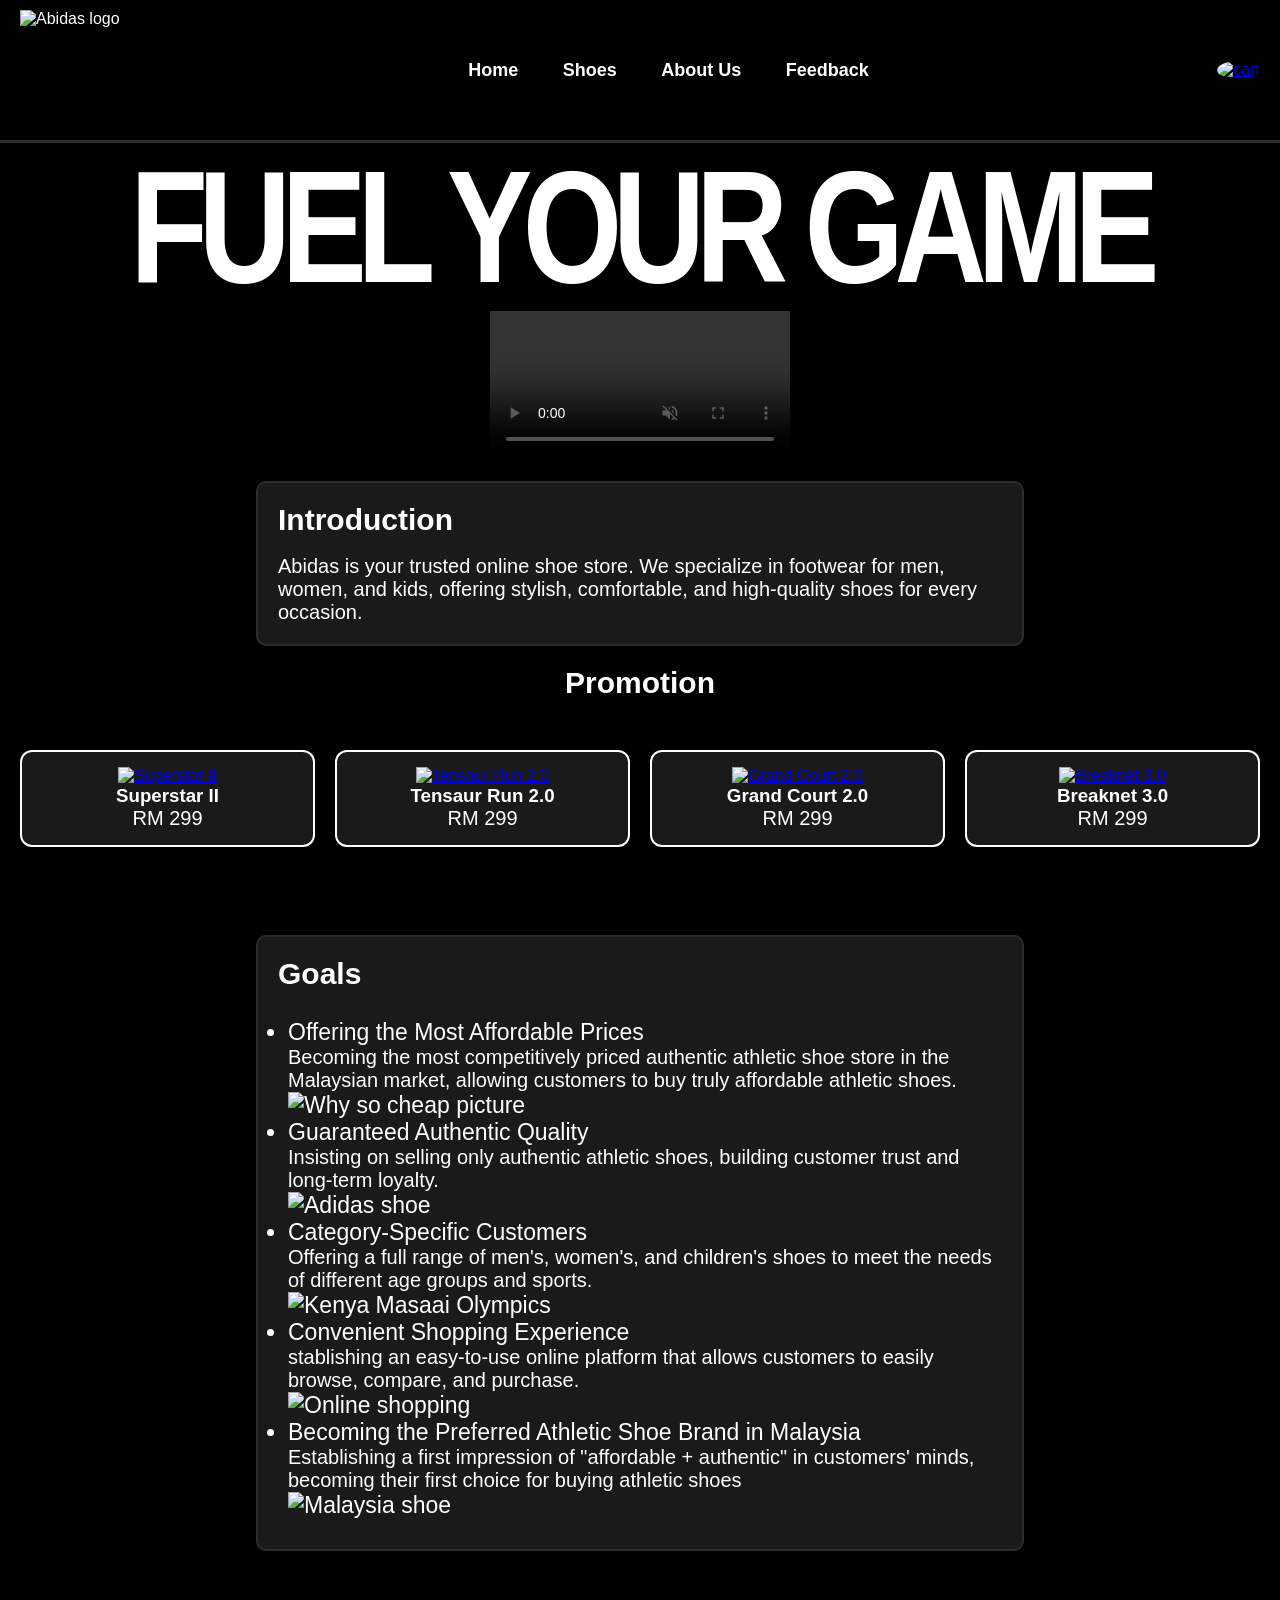
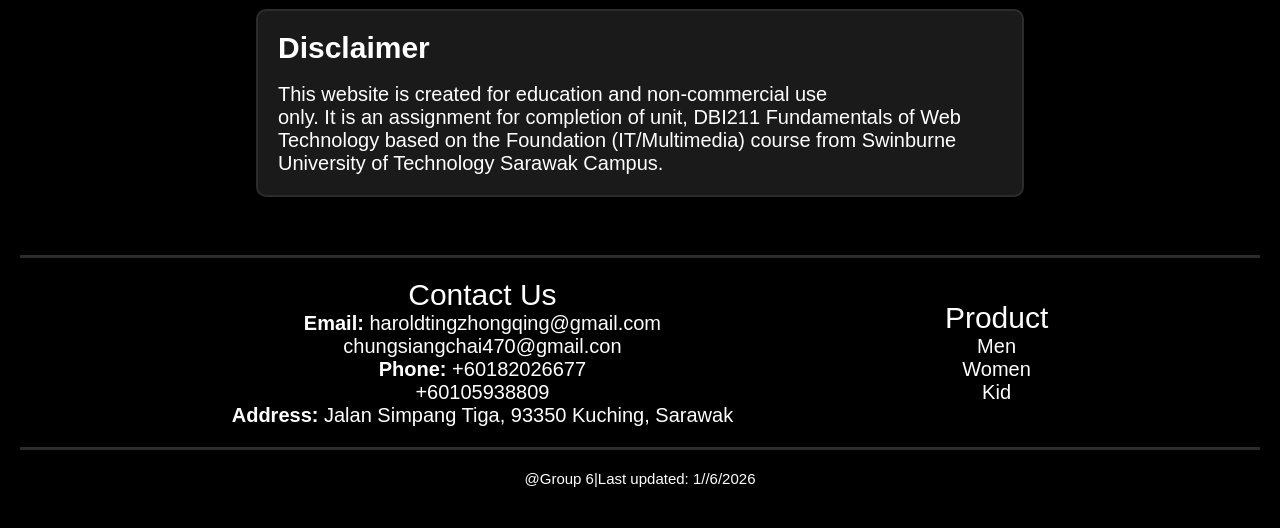
==== index.html @ 5538f869 "Add files via upload" ====
<!DOCTYPE html>
<html lang="en">
<head>
	<meta charset="utf-8">
	<meta name="author" content="Torres Zhao Ning CHAN，Siang Chai CHUNG">
	<meta name="description" content="Online shoe retailers specializing in other sports brands.">
	<meta name="keywords" content="Abidas, Men, Women, Kids, high-quality, authentic, most competitively priced">
	<link rel="stylesheet" type="text/css" href="style.css">
	<title>Abidas Shoes</title>
</head>

<body>
	<header>
		<img src="images/Abidas.png" alt="Abidas logo">
		<nav class="menu">
			<ul>
				<li><a href="index.html">Home</a></li>
				<li class="dropdown">
					<a href="#"> Shoes </a>

					<ul class="dropdown-menu">
						<li><a href="men.html">Men</a></li>
						<li><a href="women.html">Women</a></li>
						<li><a href="kid.html">Kids</a></li>
					</ul>
				</li>
				<li><a href="about.html">About Us</a></li>
				<li><a href="feedback.html">Feedback</a></li>
				
			</ul>
		</nav>

		<a href="AddToCart.html">
			<img src="images/Add_to_cart.jpg" alt="cart" class="AddToCart_image">
		</a>
	</header>

	<article>
		<hr>
		<h1 class="slogan">FUEL YOUR GAME</h1>

		<video class="homepage_video" controls autoplay muted loop>
			<source src="Abidas.mp4" type="video/mp4">
		</video>

		<div class="Introduction">
			<h2 class="introduction">Introduction</h2>

			<br>

			<p class="introduction_content">Abidas is your trusted online shoe store. We specialize in footwear for men, women, and kids, offering stylish, comfortable, and high-quality shoes for every occasion.</p>
		</div>
		
		<h2 class="promotion">Promotion</h2>

		<div class="Promotion_wrapper">
			<div class="Promotion">
				<a href="men.html">
					<img src="images/shoes1.jpeg" alt="Superstar II" class="shoes1">
				</a>
				<h3>Superstar II</h3>
				<p class="promotion_content">RM 299</p>
			</div>
				
			<div class="Promotion">
				<a href="kid.html">
					<img src="images/kid_shoes1.jpeg" alt="Tensaur Run 2.0" class="kid_shoes1">
				</a>
				<h3>Tensaur Run 2.0</h3>
				<p class="promotion_content">RM 299</p>	
			</div>
				
			<div class="Promotion">
				<a href="women.html">
					<img src="images/women_shoes1.jpeg" alt="Grand Court 2.0" class="women_shoes1">
				</a>
				<h3>Grand Court 2.0</h3>
				<p class="promotion_content">RM 299</p>
			</div>

			<div class="Promotion">
				<a href="kid.html">
					<img src="images/kid_shoes4.jpeg" alt="Breaknet 3.0" class="kid_shoes4">
				</a>
				<h3>Breaknet 3.0</h3>
				<p class="promotion_content">RM 299</p>		
			</div>
		</div>

	    <br>

	    <div class="Goals">
	   	    <h2 class="goals">Goals</h2>

	   	    <br>

			<ul class="goals_content">
		    	<li>Offering the Most Affordable Prices
		    		<p>
		    			Becoming the most competitively priced authentic athletic shoe store in the Malaysian market, allowing customers to buy truly affordable athletic shoes.
		    		</p>
		    		<img src="images/Why_so_cheap.png" alt="Why so cheap picture" class="goals_images">
		    	</li>

			    <li>Guaranteed Authentic Quality
			    	<p>
			    		Insisting on selling only authentic athletic shoes, building customer trust and long-term loyalty.
			    	</p>
			    	<img src="images/Adi_evo.jpg" alt="Adidas shoe" class="goals_images_adi">
			    </li>

			   	<li>Category-Specific Customers
			   		<p>
			   			Offering a full range of men's, women's, and children's shoes to meet the needs of different age groups and sports.
			   		</p>
			   		<img src="images/Kenya_Maasai_Olympics.png" alt="Kenya Masaai Olympics" class="goals_images">
			   	</li>
			   	
		    	<li>Convenient Shopping Experience
			    	<p>
			    		stablishing an easy-to-use online platform that allows customers to easily browse, compare, and purchase.
			    	</p>
			    	<img src="images/Online_shopping.jpg" alt="Online shopping" class="goals_images">
			    </li>

			   	<li>Becoming the Preferred Athletic Shoe Brand in Malaysia
			   		<p>
			   			Establishing a first impression of "affordable + authentic" in customers' minds, becoming their first choice for buying athletic shoes
			   		</p>
			   		<img src="images/Malaysia_shoe.jpg" alt="Malaysia shoe" class="goals_images">
			   	</li>
			</ul>
	    </div>

		<br>

		<div class="Disclaimer">
			<h2 class="disclaimer">Disclaimer</h2>
			<br>
		    <p class="disclaimer_content">
		    	This website is created for education and non-commercial use <br>
				only. It is an assignment for completion of unit, DBI211 Fundamentals of Web <br>
				Technology based on the Foundation (IT/Multimedia) course from Swinburne <br>
				University of Technology Sarawak Campus.
			</p>
		</div>

		<br>

	</article>

	<footer>
		<hr>
		<div class="footer_top">
			<div class="Contact_us">
				<p class="contact_us">Contact Us</p>
		        <p class="contact_us_content">
		        	<strong>Email: </strong> haroldtingzhongqing@gmail.com<br>
		        	chungsiangchai470@gmail.con<br>
			        <strong>Phone: </strong> +60182026677<br>
			        +60105938809<br>
			        <strong>Address: </strong> Jalan Simpang Tiga, 93350 Kuching, Sarawak
			    </p>
			</div>
		
			<div class="Product">
				<p class="product">Product</p>
				<ul class="product_content">
					<li><a href="men.html">Men</a></li>
					<li><a href="women.html">Women</a></li>
					<li><a href="kid.html">Kid</a></li>
				</ul>
			</div>
		</div>
		
		<hr>

		<div class="footer_bottom">
			<a href="about.html" class="copyright">@Group 6|Last updated: 1//6/2026</a>
		</div>
	</footer>
</body>


</html>
---- style.css ----
* {
  margin: 0;
  padding: 0;
  box-sizing: border-box;
  font-family: "Arial Black", Gadget, sans-serif;
}

html, body {
	height: 100%;
	margin: 0;
}

body {
  display: flex;
  flex-direction: column;
}

article {
  flex: 1;
}

footer {
  margin-top: auto;
  background-color: black;
  color: white;
  text-align: center;
  padding: 20px;
}

header {
  display: flex;
  align-items: center;
  justify-content: space-between;
  background-color: black;
  padding: 10px 20px;
}

header img {
  height: 120px;
}

.menu ul {
  list-style: none;
  margin: 0;
  padding: 0;
}

.menu li {
  display: inline-block;
  margin: 0 20px;
}

.menu a {
  text-decoration: none;
  color: white;
  font-weight: bold;
  font-size: 18px;
}

.menu a:hover, .Product a:hover {
	text-decoration: underline;
}

article, footer {
	color: white;
	background-color: black;
}

.slogan, .about_us {
	width: 100%;
	text-align: left;
	transform: scaleX(0.8);
	letter-spacing: -12px;
	color: white;
	font-size: 160px;
	padding: 20px 0;
	line-height: 0.8;
	text-align: center;
}

.homepage_video {
	max-width: 100%;
	height: auto;
	display: block;
 	margin: 0 auto;
}

.Introduction, .Goals, .Disclaimer, .Torres, .Chung, .Promotion, .cart-item, .empty-item, .purchase-item {
	border: 2px solid #2c2c2c;
  border-radius: 10px;
  background-color: #1a1a1a;
  padding: 20px;
  margin: 20px auto;
  width: 60%;
}

.Torres, .Chung {
	width: 50%;
	text-align: center;
}

.introduction, .goals, .disclaimer, .contact_us, .product, .promotion, .cart, legend {
	font-size: 30px;
}

.promotion, .cart {
	text-align: center;
}

.goals_content li {
	font-size: 23px;
}

.introduction_content, .goals_content p, .disclaimer_content, .About_Us_content, .contact_us_content, .product_content a, .promotion_content {
	font-size: 20px;
	font-family: Arial, sans-serif;
}

.goals_images {
	height: 170px;
}

.goals_images.adi {
	height: 200px;
}

.Torres img, .Chung img {
	height: 250px;
}

.goals_content {
	padding: 10px;
}

.footer_top {
	display: flex;
	align-items: center;
  justify-content: space-evenly;
  padding: 20px 0;
}

.Contact_us, .Product {
	text-align: center;
}

.product_content a {
	text-decoration: none;
	color: white;
}

.product_content {
	list-style: none;
}

hr {
	border: none;
	height: 3px;
	background-color: #2c2c2c;
}

.footer_bottom {
	text-align: center;
  	padding: 20px 0;
}

.copyright {
	text-decoration: none;
	color: white;
	font-size: 15px;
}

.Promotion {
	margin: 30px auto;
	border-collapse: separate;
	border-spacing: 20px;
	text-align: center;
	border: 2px solid white;
	border-radius: 12px;
	padding: 15px;
	width: 400px;
	text-align: center;
}

.Promotion_wrapper {
	display: flex;
	gap: 20px;
	overflow-x:auto;
	padding:20px;
	scroll-snap-type:x mandatory;
}

.shoes1 {
	width:90% ;
}

.dropdown {
	position: relative;
	display:inline-block;
}

.dropdown-menu {
	display: none;
	position: absolute;
	top:100%;
	left:0;
	background-color: black;
	min-width:150px;
	padding:10px;
	border:1px solid white;
	border-radius:6px;
	z-index: 1000;
}

.dropdown:hover .dropdown-menu {
	display: block;
}

.dropdown-menu:hover {
	display: block;
}

.dropdown-menu li {
	margin: 5px 0 ;
}

.dropdown-menu a {
	color:white;
	text-decoration:none;
	display: block;
	padding: 8px;
	transition: 0.2s;
}

.dropdown-menu a:hover {
	background-color: whitesmoke;
	color: black;
}

body {
	background-color: black;
	color: white;
}

.AddToCart, .remove-button {
	padding: 10px 15px;
	margin: 10px;
	height:60px;
	width:100px;
	color:white;
	cursor:pointer;
	transition:0.3s;
	background-color:black;
	border-radius:100px;
}

.purchase-button, .submit-button {
	display: block;
	margin: 20px auto;
	padding: 10px 15px;
	height:120px;
	width:250px;
	color:white;
	background-color: #2c2c2c;
	cursor:pointer;
	transition:0.3s;
	border-radius:100px;
	font-size: 20px;
}

.AddToCart:hover, .purchase-button:hover, .remove-button:hover, .submit-button:hover {
	background-color:whitesmoke;
	color: black;
	transform:scale(1.05);
}

.AddToCart_image{
	width:60px;
	height:50px;
	border-radius:100%;
}

fieldset {
	width: 50%;
	padding: 40px;
	margin: 2% 25%;
}

td {
	padding: 10px 0;
}

legend {
	text-align: center;
}

.error {
	color: red;
}
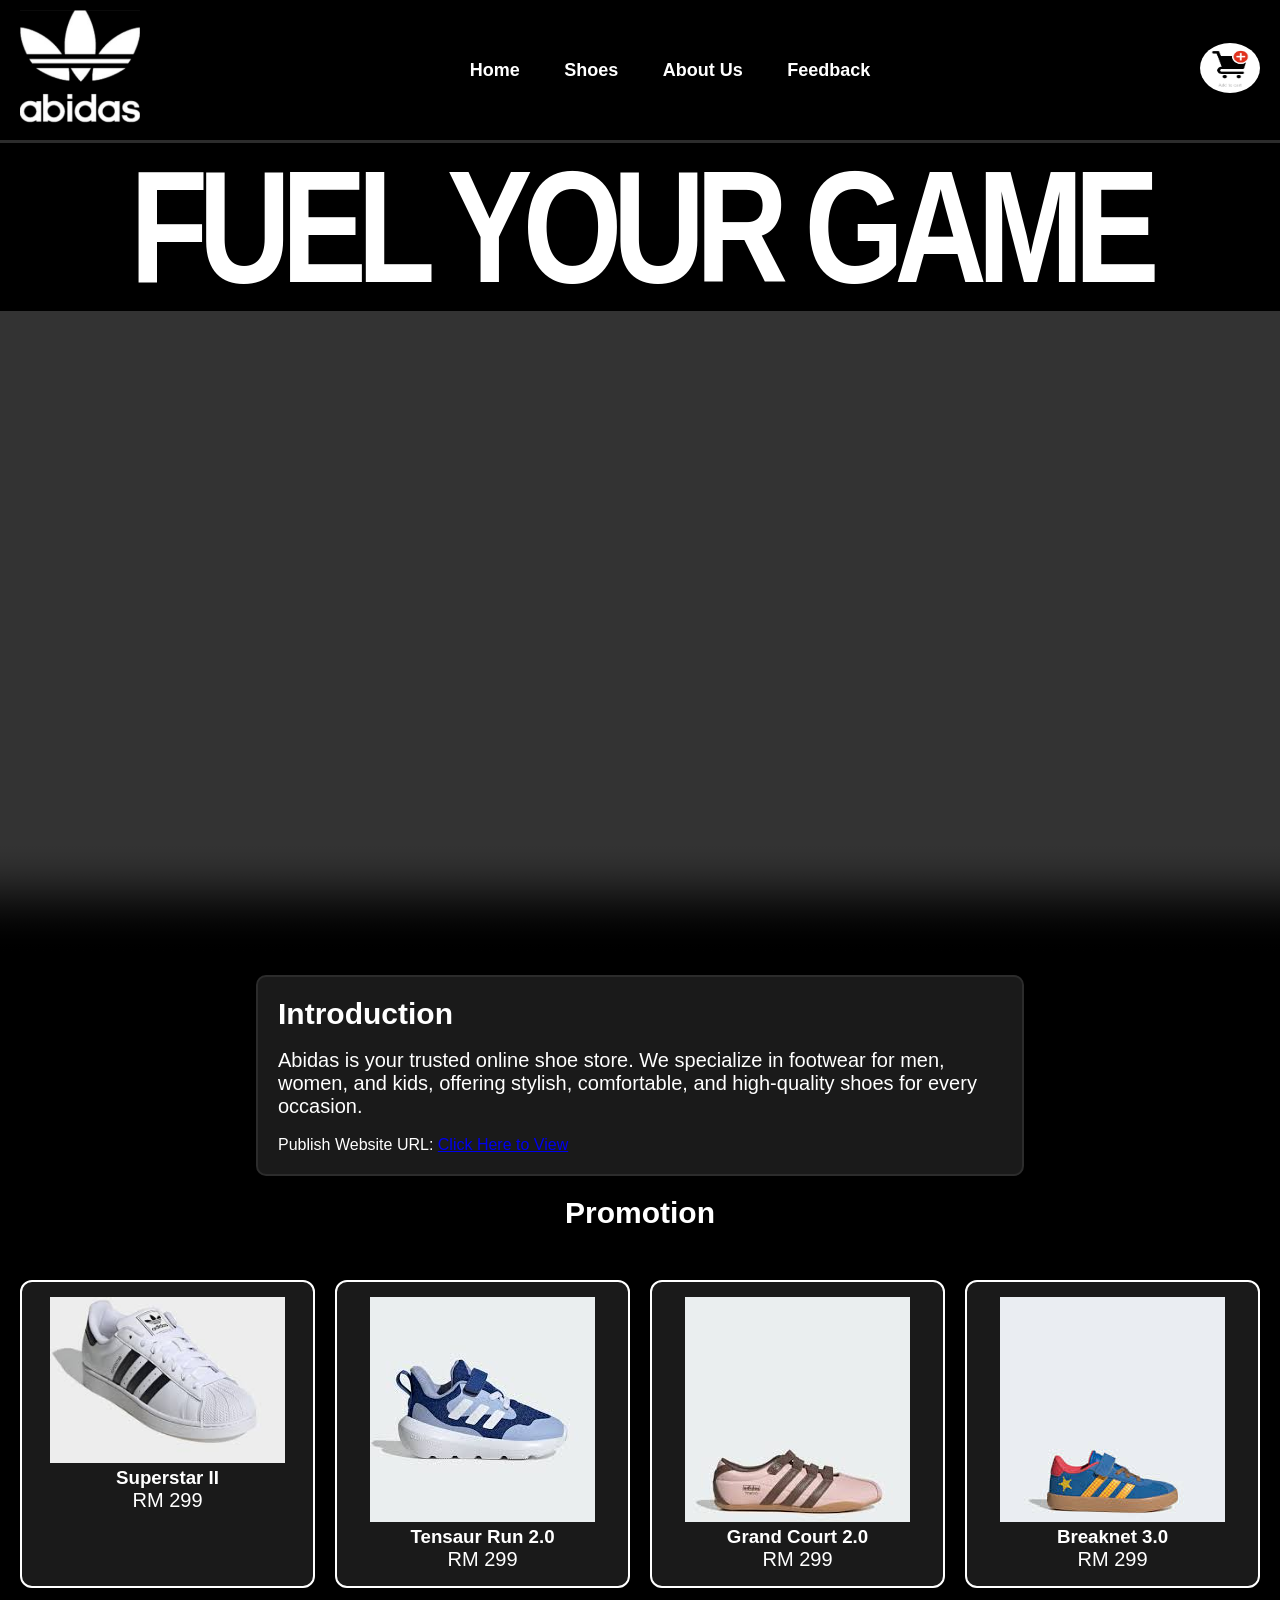
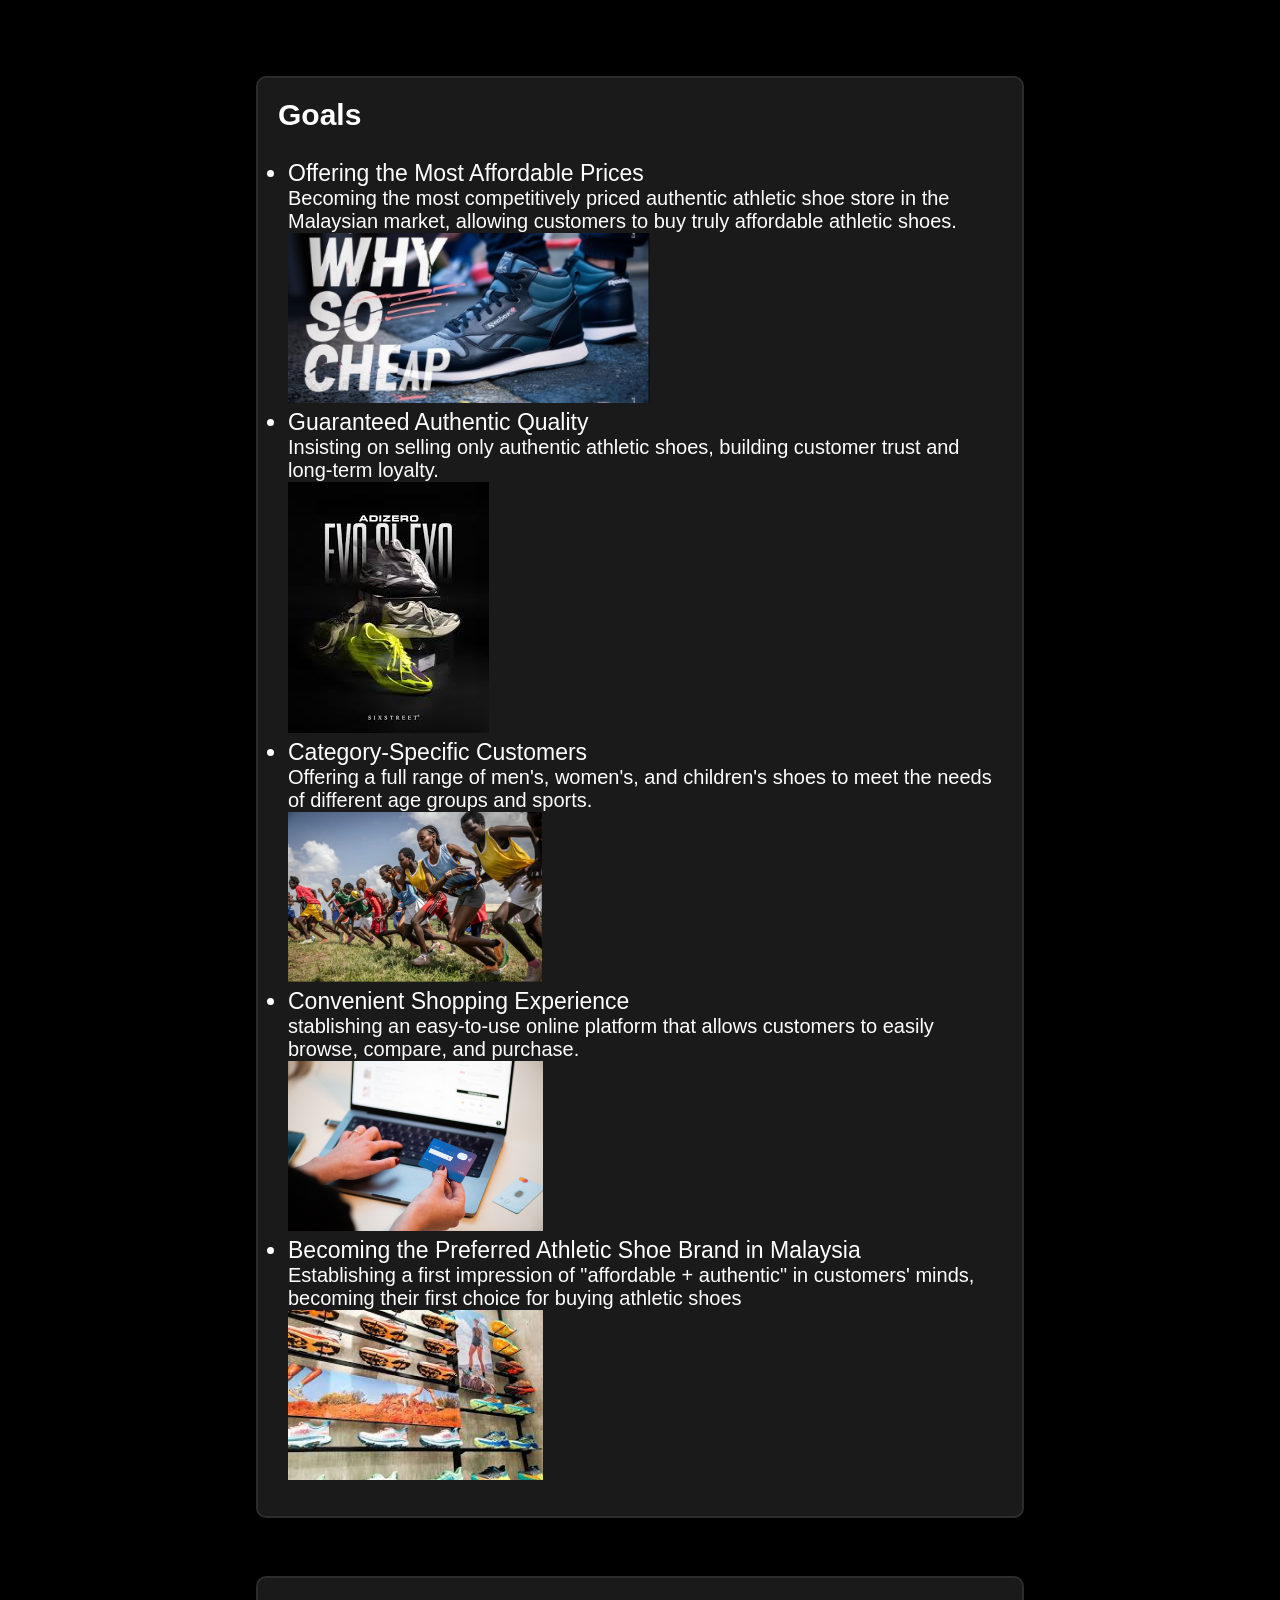
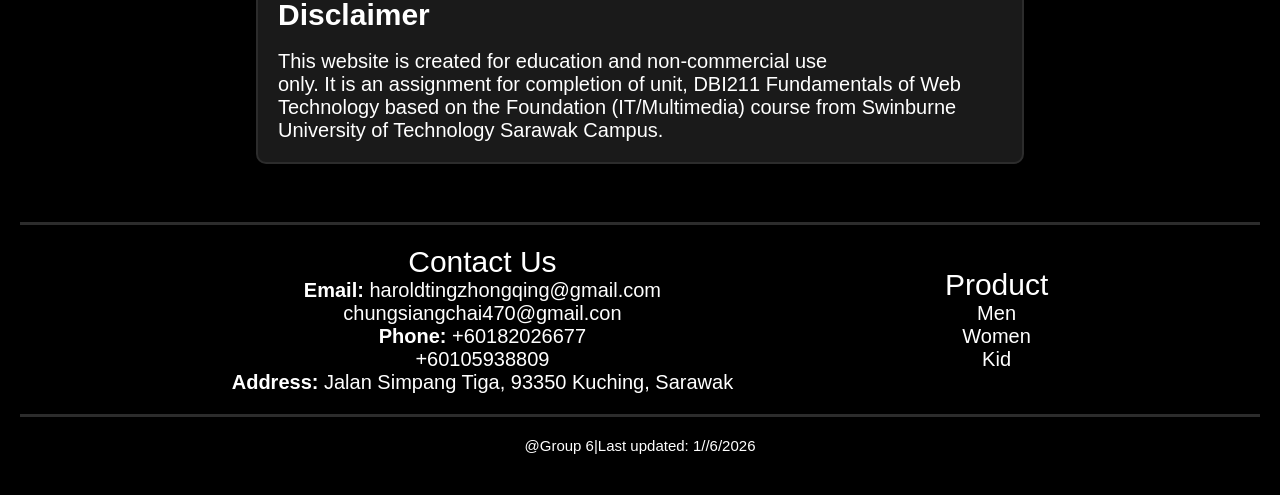
==== commit 2e5e4f19: "Add files via upload" ====
--- a/index.html
+++ b/index.html
@@ -6,7 +6,7 @@
 	<meta name="description" content="Online shoe retailers specializing in other sports brands.">
 	<meta name="keywords" content="Abidas, Men, Women, Kids, high-quality, authentic, most competitively priced">
 	<link rel="stylesheet" type="text/css" href="style.css">
-	<title>Abidas Shoes</title>
+	<title>Abidas Shoes</title> 
 </head>
 
 <body>
@@ -39,8 +39,8 @@
 		<hr>
 		<h1 class="slogan">FUEL YOUR GAME</h1>
 
-		<video class="homepage_video" controls autoplay muted loop>
-			<source src="Abidas.mp4" type="video/mp4">
+		<video controls autoplay muted loop>
+			<source src="Abidas.mp4" type="video/mp4"> <!--This resource is taken from: https://www.youtube.com/watch?v=lucciH2HoeA-->
 		</video>
 
 		<div class="Introduction">
@@ -49,6 +49,8 @@
 			<br>
 
 			<p class="introduction_content">Abidas is your trusted online shoe store. We specialize in footwear for men, women, and kids, offering stylish, comfortable, and high-quality shoes for every occasion.</p>
+			<br>
+			<p>Publish Website URL: <a href="https://torres0707.github.io/Abidas-shoe-shop/index.html">Click Here to View</a></p>
 		</div>
 		
 		<h2 class="promotion">Promotion</h2>
@@ -106,28 +108,29 @@
 			    	<p>
 			    		Insisting on selling only authentic athletic shoes, building customer trust and long-term loyalty.
 			    	</p>
-			    	<img src="images/Adi_evo.jpg" alt="Adidas shoe" class="goals_images_adi">
+			    	<img src="images/Adi_evo.jpg" alt="Adidas shoe" class="goals_images_adi"> <!--This resource is taken from: https://www.instagram.com/p/DYRBkeggTt4/-->
 			    </li>
 
 			   	<li>Category-Specific Customers
 			   		<p>
 			   			Offering a full range of men's, women's, and children's shoes to meet the needs of different age groups and sports.
 			   		</p>
-			   		<img src="images/Kenya_Maasai_Olympics.png" alt="Kenya Masaai Olympics" class="goals_images">
+			   		<img src="images/Kenya_Maasai_Olympics.png" alt="Kenya Masaai Olympics" class="goals_images"> 
+			   		<!--This resource is taken from: https://www.aljazeera.com/gallery/2024/12/15/at-kenyas-maasai-olympics-women-run-to-bridge-the-gender-gap-->
 			   	</li>
 			   	
 		    	<li>Convenient Shopping Experience
 			    	<p>
 			    		stablishing an easy-to-use online platform that allows customers to easily browse, compare, and purchase.
 			    	</p>
-			    	<img src="images/Online_shopping.jpg" alt="Online shopping" class="goals_images">
+			    	<img src="images/Online_shopping.jpg" alt="Online shopping" class="goals_images"> <!--This resource is taken from: https://en.wikipedia.org/wiki/Online_shopping-->
 			    </li>
 
 			   	<li>Becoming the Preferred Athletic Shoe Brand in Malaysia
 			   		<p>
 			   			Establishing a first impression of "affordable + authentic" in customers' minds, becoming their first choice for buying athletic shoes
 			   		</p>
-			   		<img src="images/Malaysia_shoe.jpg" alt="Malaysia shoe" class="goals_images">
+			   		<img src="images/Malaysia_shoe.jpg" alt="Malaysia shoe" class="goals_images"> <!--This resource is taken from: https://sportsworldmalaysia.com/more-sports/finding-your-perfect-fit-how-to-choose-a-running-shoe/-->
 			   	</li>
 			</ul>
 	    </div>
--- a/style.css
+++ b/style.css
@@ -13,6 +13,10 @@
 body {
   display: flex;
   flex-direction: column;
+}
+
+video {
+	width: 100%;
 }
 
 article {
